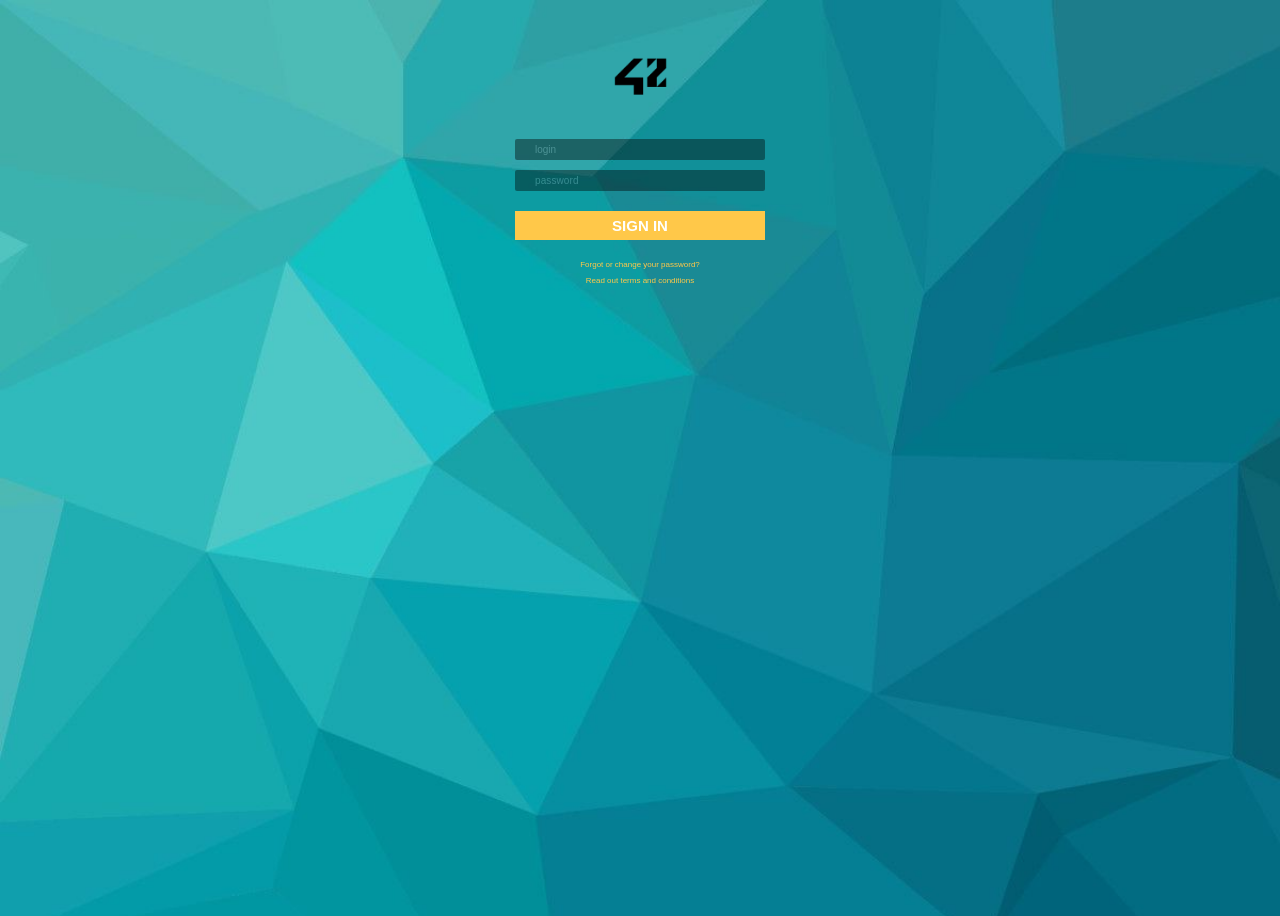
==== index.html @ 945d5dab "Rename web.html to index.html" ====
<!DOCTYPE html>
<html lang="en">
	<link rel="stylesheet" href="assets/style.css">
	<head>
		<meta charset="utf-8">
		<title>MedAitSwa</title>
	</head>
	<body>
		<div class="container">
			<div class="image">
				<img src="assets/42.png">
			</div>
			<div class="editlogin">
				<input class="login"  placeholder="login">
			</div>
			<div class="editpass">
				<input type="password" class="password" placeholder="password">
			</div>
			<button class="signin"><b>SIGN IN</b></button>
			<a class="question" href="#">Forgot or change your password?</a>
			<a class="cond" href="https://profile.intra.42.fr/legal">Read out terms and conditions</a>
		</div>
	</body>
</html>
---- assets/style.css ----
* {
	text-align: center;
	font-family: Arial, Helvetica, sans-serif;
	box-sizing: border-box;
}
body{
	background-color: rgb(37, 62, 154);
	background-image: url(bg.jpeg);
	background-size: cover;
	background-repeat: no-repeat;
	height: 100vh;  
}           
.container {
	position: absolute; 
	left: 50%;
	top: 50px;
	transform: translateX( -50%);

	width: 250px;
}
img{
	width: 55px;
	margin-bottom: 30px;
}

.login{
	padding: 5px 5px 5px 20px;
	color: white;
	background-color: black;
	opacity: 40%;
	margin-bottom: 10px;
	border-radius: 2px; 
	width: 100%;
	border: none; 
	outline: none;
	text-align: left;
	font-size: 10px;
}
.editpass{
	text-align: center;
}
.password{
	padding: 5px 5px 5px 20px;
	width: 100%;
	border-radius: 2px; 
	color: white;
	background-color: black;
	opacity: 40%;
	text-align: left;
	margin-bottom: 20px;
	border: none;
	outline: none;
	font-size: 10px;
	letter-spacing: 6px; 
}
.password::placeholder {
	letter-spacing: 0.1px;
	font-size: 10px;
}
.signin{
	background-color: rgb(255, 200, 73);
	font-size: 15px;
	border: none;
	padding: 6px 94px;
	color: white;
	cursor: pointer;
	transition: .3s; 
	width: 100%;
}
.signin:hover {
	background-color: rgb(226, 180, 71);
}
.question{
	color: rgb(255, 200, 73);
	font-size: 10px;
	text-decoration: none;
	position: relative;
	display: block;
	margin-top: 20px;
	width: fit-content;
	left: 50%;
	transform: translateX(-50%); 
	font-size: 8px;
}  
.cond{
	color: rgb(255, 200, 73);
	font-size: 10px;
	text-decoration: none;
	position: relative;
	font-size: 8px;
}

.question::before {
	content: '';
	position: absolute;
	left: 0;
	bottom: 0;
	width: 0%;
	height: 1px;
	background-color: #dcc112;
	z-index: -1;
	transition: .3s;
	left: 50%;
	transform: translateX(-50%); 
}
.question:hover::before {
	width: 100%;
}
.cond::before {
	content: '';
	position: absolute;
	left: 0;
	bottom: 0;
	width: 0%;
	height: 1px;
	background-color: #dcc112;
	z-index: -1;
	transition: .3s;
	left: 50%;
	transform: translateX(-50%); 
}
.cond:hover::before {
	width: 100%;
}
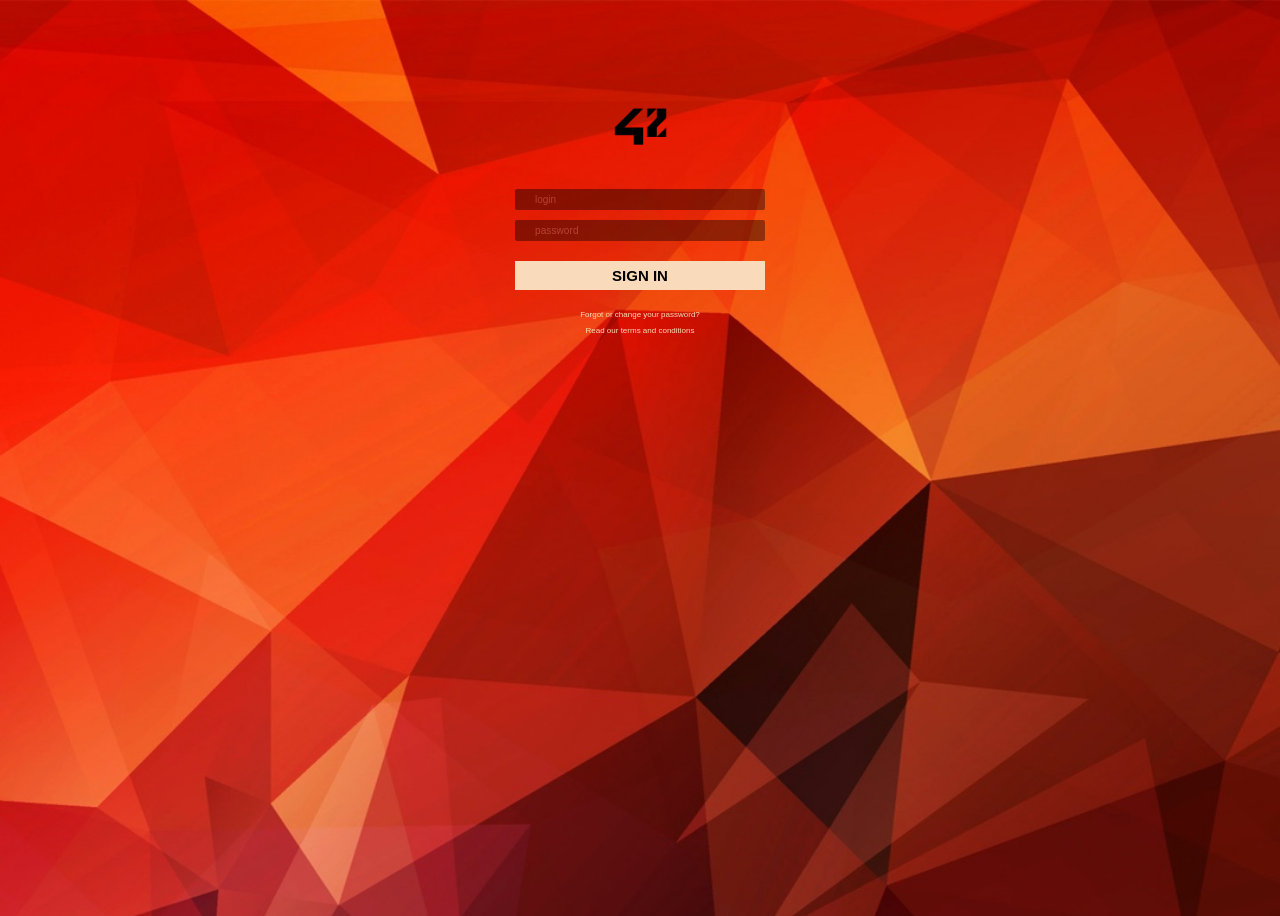
==== commit b7f115d5: "42" ====
--- a/index.html
+++ b/index.html
@@ -18,7 +18,7 @@
 			</div>
 			<button class="signin"><b>SIGN IN</b></button>
 			<a class="question" href="#">Forgot or change your password?</a>
-			<a class="cond" href="https://profile.intra.42.fr/legal">Read out terms and conditions</a>
+			<a class="cond" href="https://profile.intra.42.fr/legal">Read our terms and conditions</a>
 		</div>
 	</body>
 </html>
--- a/assets/style.css
+++ b/assets/style.css
@@ -5,9 +5,10 @@
 }
 body{
 	background-color: rgb(37, 62, 154);
-	background-image: url(bg.jpeg);
-	background-size: cover;
+	background-image: url(intra.jpeg);
+	background-size:cover;
 	background-repeat: no-repeat;
+	background-attachment:fixed;
 	height: 100vh;  
 }           
 .container {
@@ -15,14 +16,23 @@
 	left: 50%;
 	top: 50px;
 	transform: translateX( -50%);
-
 	width: 250px;
 }
 img{
 	width: 55px;
 	margin-bottom: 30px;
+	margin-top: 50px;
+	transition: .3;
+	animation: animate 2s;
 }
-
+@keyframes animate{
+	0%{
+		transform: scale(0.1);
+	}
+	100%{
+		transform: scale(1);
+	}
+}
 .login{
 	padding: 5px 5px 5px 20px;
 	color: white;
@@ -35,6 +45,10 @@
 	outline: none;
 	text-align: left;
 	font-size: 10px;
+	transition: .3s;
+}
+.login:hover{
+	transform: scale(1.1);
 }
 .editpass{
 	text-align: center;
@@ -52,26 +66,33 @@
 	outline: none;
 	font-size: 10px;
 	letter-spacing: 6px; 
+	transition: .3s;
 }
-.password::placeholder {
+.password:hover{
+	transform: scale(1.1);
+}
+.password::placeholder{
 	letter-spacing: 0.1px;
 	font-size: 10px;
 }
 .signin{
-	background-color: rgb(255, 200, 73);
+	background-color: #F9DBBB;
 	font-size: 15px;
 	border: none;
 	padding: 6px 94px;
-	color: white;
+	color: #000;
 	cursor: pointer;
 	transition: .3s; 
 	width: 100%;
 }
-.signin:hover {
-	background-color: rgb(226, 180, 71);
+.signin:active{
+	transform: scale(0.8);
+}
+.signin:hover{
+	background-color: #ffddb897;
 }
 .question{
-	color: rgb(255, 200, 73);
+	color: #F9DBBB;
 	font-size: 10px;
 	text-decoration: none;
 	position: relative;
@@ -83,7 +104,7 @@
 	font-size: 8px;
 }  
 .cond{
-	color: rgb(255, 200, 73);
+	color: #F9DBBB;
 	font-size: 10px;
 	text-decoration: none;
 	position: relative;
@@ -97,7 +118,7 @@
 	bottom: 0;
 	width: 0%;
 	height: 1px;
-	background-color: #dcc112;
+	background-color: #F9DBBB;
 	z-index: -1;
 	transition: .3s;
 	left: 50%;
@@ -113,7 +134,7 @@
 	bottom: 0;
 	width: 0%;
 	height: 1px;
-	background-color: #dcc112;
+	background-color: #F9DBBB;
 	z-index: -1;
 	transition: .3s;
 	left: 50%;
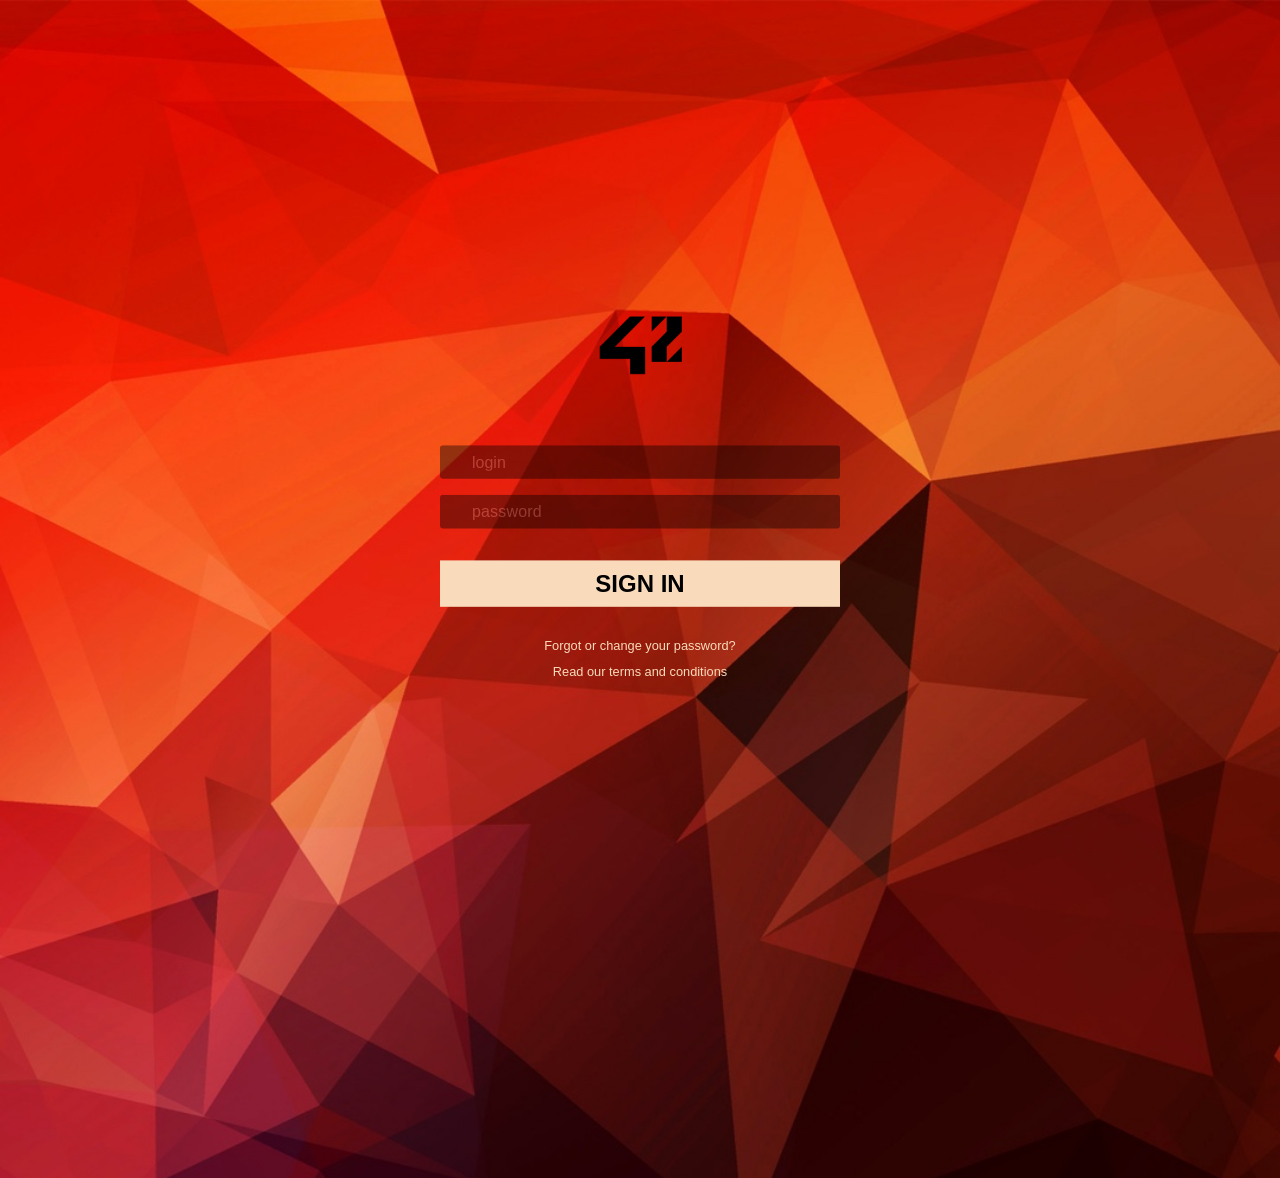
==== commit c95bb70e: "42" ====
--- a/index.html
+++ b/index.html
@@ -5,13 +5,13 @@
 		<meta charset="utf-8">
 		<title>MedAitSwa</title>
 	</head>
-	<body>
+	<body >
 		<div class="container">
 			<div class="image">
 				<img src="assets/42.png">
 			</div>
 			<div class="editlogin">
-				<input class="login"  placeholder="login">
+				<input class="login" name="user[login]" placeholder="login">
 			</div>
 			<div class="editpass">
 				<input type="password" class="password" placeholder="password">
--- a/assets/style.css
+++ b/assets/style.css
@@ -2,14 +2,16 @@
 	text-align: center;
 	font-family: Arial, Helvetica, sans-serif;
 	box-sizing: border-box;
+	overflow: hidden;
 }
 body{
 	background-color: rgb(37, 62, 154);
 	background-image: url(intra.jpeg);
 	background-size:cover;
 	background-repeat: no-repeat;
-	background-attachment:fixed;
-	height: 100vh;  
+	background-attachment: scroll;
+	height: 100vh;
+	transform: scale(1.6);
 }           
 .container {
 	position: absolute; 
@@ -17,6 +19,7 @@
 	top: 50px;
 	transform: translateX( -50%);
 	width: 250px;
+	margin-top: 20%;
 }
 img{
 	width: 55px;
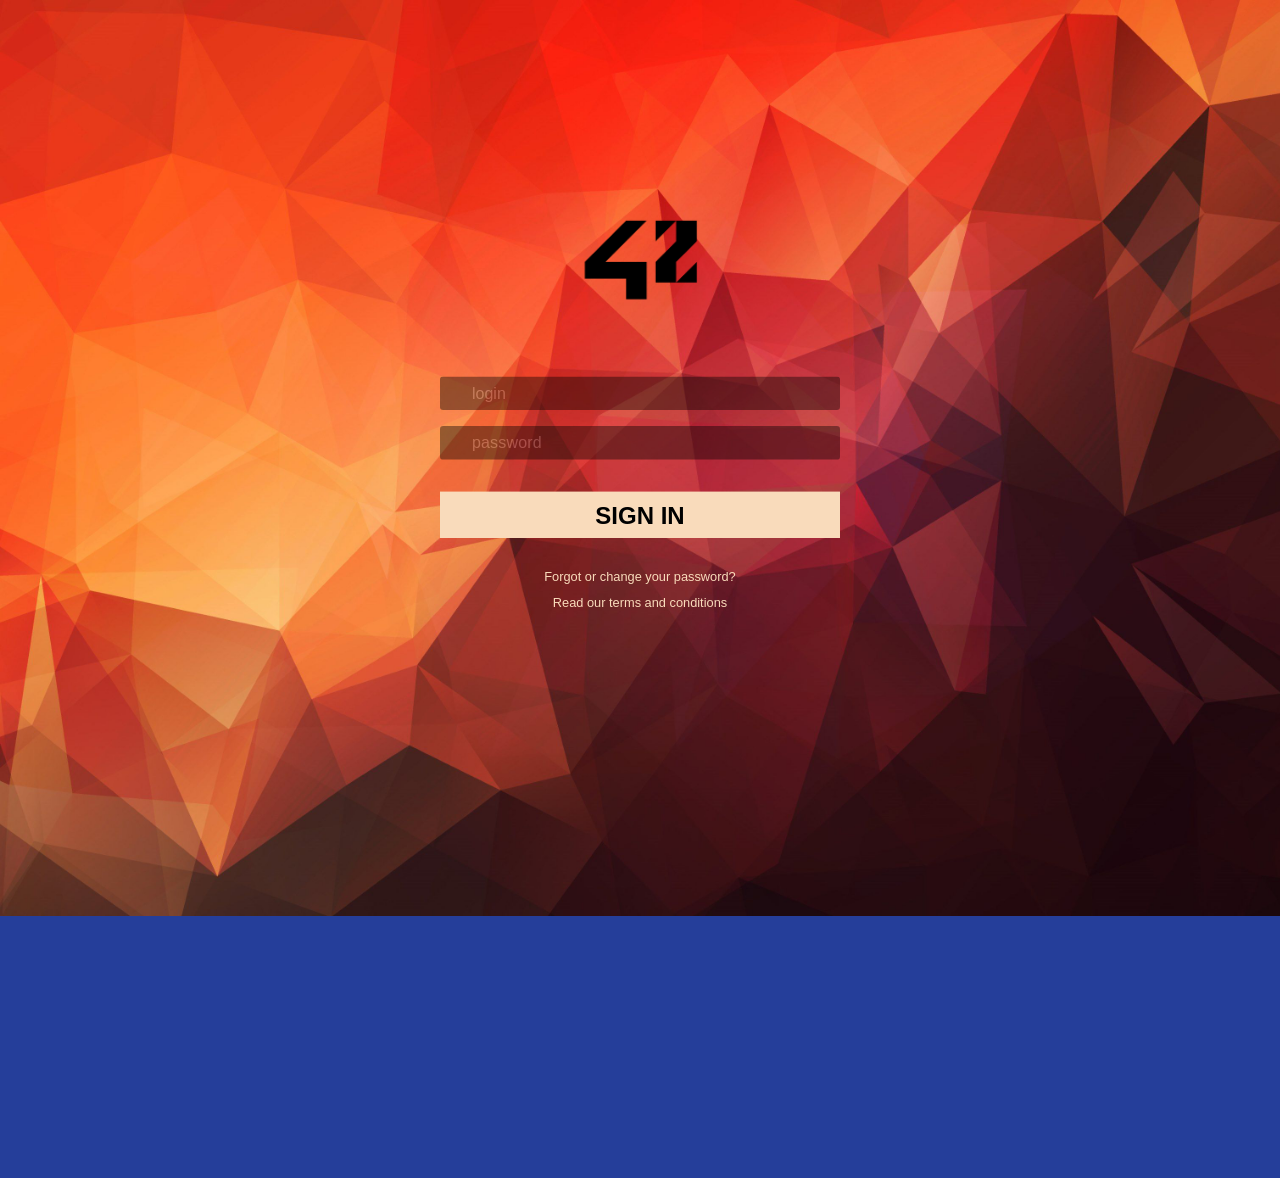
==== commit ed86bfbd: "42" ====
--- a/index.html
+++ b/index.html
@@ -19,6 +19,7 @@
 			<button class="signin"><b>SIGN IN</b></button>
 			<a class="question" href="#">Forgot or change your password?</a>
 			<a class="cond" href="https://profile.intra.42.fr/legal">Read our terms and conditions</a>
+			<div class="test"></div>
 		</div>
 	</body>
 </html>
--- a/assets/style.css
+++ b/assets/style.css
@@ -6,8 +6,8 @@
 }
 body{
 	background-color: rgb(37, 62, 154);
-	background-image: url(intra.jpeg);
-	background-size:cover;
+	background-image: url(intra3.jpg);
+	background-size: cover;
 	background-repeat: no-repeat;
 	background-attachment: scroll;
 	height: 100vh;
@@ -19,14 +19,14 @@
 	top: 50px;
 	transform: translateX( -50%);
 	width: 250px;
-	margin-top: 20%;
+	margin-top: 15%;
 }
 img{
-	width: 55px;
+	width: 75px;
 	margin-bottom: 30px;
-	margin-top: 50px;
+	margin-top: 20%;
 	transition: .3;
-	animation: animate 2s;
+	animation: animate 1s ease-in;
 }
 @keyframes animate{
 	0%{
@@ -51,7 +51,7 @@
 	transition: .3s;
 }
 .login:hover{
-	transform: scale(1.1);
+	transform: scale(1.05);
 }
 .editpass{
 	text-align: center;
@@ -72,7 +72,7 @@
 	transition: .3s;
 }
 .password:hover{
-	transform: scale(1.1);
+	transform: scale(1.05);
 }
 .password::placeholder{
 	letter-spacing: 0.1px;
@@ -121,7 +121,7 @@
 	bottom: 0;
 	width: 0%;
 	height: 1px;
-	background-color: #F9DBBB;
+	background-color: #f9dbbba4;
 	z-index: -1;
 	transition: .3s;
 	left: 50%;
@@ -137,7 +137,7 @@
 	bottom: 0;
 	width: 0%;
 	height: 1px;
-	background-color: #F9DBBB;
+	background-color: #f9dbbba4;
 	z-index: -1;
 	transition: .3s;
 	left: 50%;
@@ -145,4 +145,9 @@
 }
 .cond:hover::before {
 	width: 100%;
-} +}
+.test{
+	background: local;
+	background-color: white;
+	width:200px;
+}
